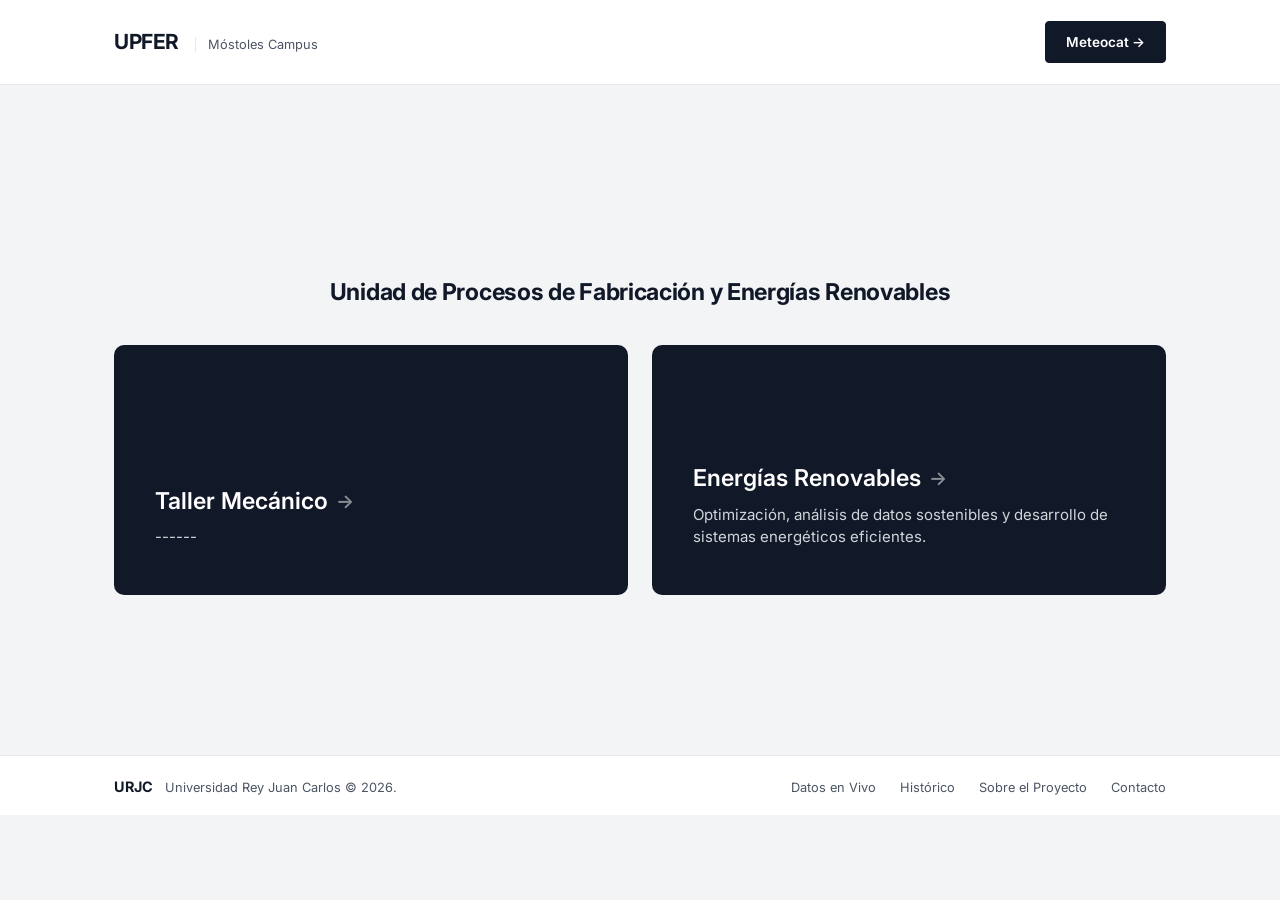
==== index.html @ 23975de5 "enlace añadido" ====
<!DOCTYPE html>
<html lang="es">
<head>
    <meta charset="UTF-8">
    <meta name="viewport" content="width=device-width, initial-scale=1.0">
    <title>UPFER | Portal de Enlaces Tecnológicos</title>
    
    <link rel="preconnect" href="https://fonts.googleapis.com">
    <link rel="preconnect" href="https://fonts.gstatic.com" crossorigin>
    <link href="https://fonts.googleapis.com/css2?family=Inter:wght@300;400;500;600;700&display=swap" rel="stylesheet">
    
    <link rel="stylesheet" href="style.css">
</head>
<body>

    <nav class="hub-nav">
        <div class="nav-container">
            <div class="nav-brand">
                <span class="brand-main">UPFER</span>
                <span class="brand-sub">Móstoles Campus</span>
            </div>
            
            <div class="nav-status-group">
                
                <a href="http://meteocat.urjc.es/" class="btn-nav-meteocat" target="_blank">
                    Meteocat &rarr;
                </a>
            </div>
        </div>
    </nav>

    <div class="viewport-wrapper">
        
        <header class="hub-hero-compact">
            <h1 class="hub-title">Unidad de Procesos de Fabricación y Energías Renovables</h1>
        </header>

        <main class="hub-main-centered">
            <div class="gateway-grid-dual">

                <a href="taller.html" class="gateway-box-link">
                    <article class="gateway-box">
                        <div class="box-bg-image" style="background-image: url('https://images.unsplash.com/photo-1616401784845-180882ba9ba8?auto=format&fit=crop&q=80&w=800');"></div>
                        <div class="box-overlay"></div>
                        
                        <div class="box-content">
                            <h2 class="box-title">Taller Mecánico <span class="arrow">&rarr;</span></h2>
                            <p class="box-desc">------</p>
                        </div>
                    </article>
                </a>

                <a href="/index.html" class="gateway-box-link">
                    <article class="gateway-box">
                        <div class="box-bg-image" style="background-image: url('renovables.html');"></div>
                        <div class="box-overlay"></div>
                        
                        <div class="box-content">
                            <h2 class="box-title">Energías Renovables <span class="arrow">&rarr;</span></h2>
                            <p class="box-desc">Optimización, análisis de datos sostenibles y desarrollo de sistemas energéticos eficientes.</p>
                        </div>
                    </article>
                </a>

            </div>
        </main>
        
    </div>

    <footer class="hub-footer-compact">
        <div class="container footer-flex">
            <div class="footer-info">
                <span class="footer-brand">URJC</span>
                <p>Universidad Rey Juan Carlos &copy; 2026.</p>
            </div>
            <nav class="footer-nav-links" aria-label="Enlaces del pie de página">
                <a href="#">Datos en Vivo</a>
                <a href="#">Histórico</a>
                <a href="#">Sobre el Proyecto</a>
                <a href="#">Contacto</a>
            </nav>
        </div>
    </footer>

</body>
</html>
---- style.css ----
/* ==========================================================================
   Estilo Precision Engineering - Nav Expandido & Header Estable
   ========================================================================== */

   :root {
    --bg-global: #f3f4f6;         /* Gris claro industrial de fondo */
    --bg-surface: #ffffff;        /* Blanco puro */
    --text-dark: #111827;         /* Negro profundo */
    --text-muted: #4b5563;        /* Gris pizarra */
    --border-line: #e5e7eb;       
    
    /* Paleta Técnica de Alto Rendimiento */
    --tech-red: #dc2626;          /* Rojo de precisión */
    --overlay-dark: rgba(17, 24, 39, 0.82); /* Capa oscura protectora del texto */
}

/* Reset Base */
* {
    margin: 0;
    padding: 0;
    box-sizing: border-box;
}

body {
    font-family: 'Inter', -apple-system, sans-serif;
    background-color: var(--bg-global);
    color: var(--text-muted);
    line-height: 1.5;
    -webkit-font-smoothing: antialiased;
}

.container {
    max-width: 1100px;
    margin: 0 auto;
    padding: 0 24px;
}

/* --- Barra de Navegación Fija Superior (Ampliada a 85px) --- */
.hub-nav {
    background-color: var(--bg-surface);
    border-bottom: 1px solid var(--border-line);
    position: fixed;
    width: 100%;
    top: 0;
    left: 0;
    z-index: 100;
    height: 85px; /* Altura más imponente y espaciosa */
}

.nav-container {
    max-width: 1100px;
    margin: 0 auto;
    padding: 0 24px;
    display: flex;
    justify-content: space-between;
    align-items: center;
    height: 100%;
}

.brand-main {
    font-weight: 700;
    font-size: 1.3rem; /* Ligeramente más grande acorde al nuevo nav */
    color: var(--text-dark);
    letter-spacing: -0.5px;
}

.brand-sub {
    font-size: 0.8rem;
    color: var(--text-muted);
    border-left: 1px solid var(--border-line);
    padding-left: 12px;
    margin-left: 12px;
}

/* Grupo del Estado + Botón Meteocat */
.nav-status-group {
    display: flex;
    align-items: center;
    gap: 24px;
}

.nav-status {
    font-size: 0.85rem;
    font-weight: 500;
    color: var(--text-dark);
    display: flex;
    align-items: center;
    gap: 8px;
}

.status-indicator {
    width: 8px;
    height: 8px;
    background-color: #10b981;
    border-radius: 50%;
}

/* Botón Meteocat en Nav */
.btn-nav-meteocat {
    display: inline-flex;
    align-items: center;
    text-decoration: none;
    font-size: 0.85rem;
    font-weight: 600;
    color: var(--bg-surface);
    background-color: var(--text-dark);
    padding: 10px 20px; /* Botón con mayor presencia */
    border-radius: 4px;
    border: 1px solid var(--text-dark);
    transition: all 0.2s ease;
}

.btn-nav-meteocat:hover {
    background-color: var(--tech-red);
    border-color: var(--tech-red);
    box-shadow: 0 4px 12px rgba(220, 38, 38, 0.15);
}

/* --- Área Total Protegida Sin Scroll --- */
.viewport-wrapper {
    max-width: 1100px;
    margin: 0 auto;
    padding: 0 24px;
    min-height: calc(100vh - 145px); /* Compensación matemática exacta de alturas */
    display: flex;
    flex-direction: column;
    justify-content: center; /* Centrado vertical estricto */
    gap: 30px;
    padding-top: 115px; /* Colchón aumentado para que el nav grande no pise el header */
}

/* Cabecera Estática Compacta Original */
.hub-hero-compact {
    text-align: center;
    padding-bottom: 5px;
}

.hub-title {
    font-size: 1.45rem;
    font-weight: 700;
    color: var(--text-dark);
    letter-spacing: -0.3px;
}

/* --- Distribución en Cuadrícula Lado a Lado (Grid Dual) --- */
.hub-main-centered {
    width: 100%;
}

.gateway-grid-dual {
    display: grid;
    grid-template-columns: 1fr 1fr; /* Dos columnas iguales al lado una de otra */
    gap: 24px;
}

.gateway-box-link {
    text-decoration: none;
    color: inherit;
    display: block;
}

/* Estructura del Recuadro / Tarjeta */
.gateway-box {
    position: relative;
    background-color: var(--text-dark);
    border-radius: 10px;
    padding: 45px 40px;
    min-height: 250px; /* Altura perfecta para equilibrar el espacio visual */
    display: flex;
    align-items: flex-end; 
    overflow: hidden;
    border: 1px solid rgba(17, 24, 39, 0.1);
    transition: transform 0.3s cubic-bezier(0.16, 1, 0.3, 1), box-shadow 0.3s ease;
}

/* Manejo de la Imagen de Fondo */
.box-bg-image {
    position: absolute;
    top: 0;
    left: 0;
    width: 100%;
    height: 100%;
    background-size: cover;
    background-position: center;
    z-index: 1;
    filter: grayscale(40%) contrast(1.05); /* Acabado técnico industrial */
    transition: transform 0.5s cubic-bezier(0.16, 1, 0.3, 1), filter 0.5s ease;
}

/* Capa Oscura de Contraste */
.box-overlay {
    position: absolute;
    top: 0;
    left: 0;
    width: 100%;
    height: 100%;
    background: linear-gradient(180deg, rgba(17, 24, 39, 0.3) 0%, var(--overlay-dark) 75%);
    z-index: 2;
    transition: background 0.3s ease;
}

/* Contenido de Texto */
.box-content {
    position: relative;
    z-index: 3;
    display: flex;
    flex-direction: column;
    gap: 8px;
    width: 100%;
}

.box-title {
    font-size: 1.45rem;
    color: #ffffff;
    font-weight: 600;
    display: inline-flex;
    align-items: center;
    gap: 8px;
}

.box-title .arrow {
    font-size: 1.2rem;
    color: rgba(255, 255, 255, 0.5);
    transition: transform 0.25s ease, color 0.25s ease;
}

.box-desc {
    font-size: 0.94rem;
    color: #d1d5db;
}

/* --- Estados Hover --- */
.gateway-box-link:hover .gateway-box {
    transform: translateY(-4px);
    box-shadow: 0 15px 35px rgba(17, 24, 39, 0.15);
    border-color: var(--tech-red);
}

.gateway-box-link:hover .box-title .arrow {
    color: var(--tech-red);
    transform: translateX(5px);
}

.gateway-box-link:hover .box-bg-image {
    transform: scale(1.04);
    filter: grayscale(0%) contrast(1.1); /* Recupera color al apuntarlo */
}

.gateway-box-link:hover .box-overlay {
    background: linear-gradient(180deg, rgba(17, 24, 39, 0.2) 0%, rgba(17, 24, 39, 0.88) 80%);
}

/* --- Pie de Página Fijo --- */
.hub-footer-compact {
    background-color: var(--bg-surface);
    border-top: 1px solid var(--border-line);
    padding: 18px 0;
    height: 60px;
}

.footer-flex {
    max-width: 1100px;
    margin: 0 auto;
    padding: 0 24px;
    display: flex;
    justify-content: space-between;
    align-items: center;
}

.footer-brand {
    font-weight: 700;
    color: var(--text-dark);
    font-size: 0.9rem;
}

.footer-info p {
    font-size: 0.8rem;
    color: var(--text-muted);
    display: inline-block;
    margin-left: 8px;
}

.footer-nav-links a {
    color: var(--text-muted);
    text-decoration: none;
    font-size: 0.8rem;
    margin-left: 20px;
    transition: color 0.2s ease;
}

.footer-nav-links a:hover {
    color: var(--tech-red);
}

/* --- Adaptabilidad de Pantalla --- */
@media (max-width: 860px) {
    .hub-nav { height: auto; }
    .nav-container { flex-direction: column; gap: 14px; padding: 16px 24px; }
    .nav-status-group { width: 100%; justify-content: space-between; }
    .viewport-wrapper { padding-top: 165px; gap: 24px; min-height: auto; }
    .gateway-grid-dual { grid-template-columns: 1fr; }
    .gateway-box { padding: 35px 30px; min-height: 210px; }
    .hub-title { font-size: 1.25rem; text-align: center; }
    .footer-flex { flex-direction: column; gap: 12px; text-align: center; }
}
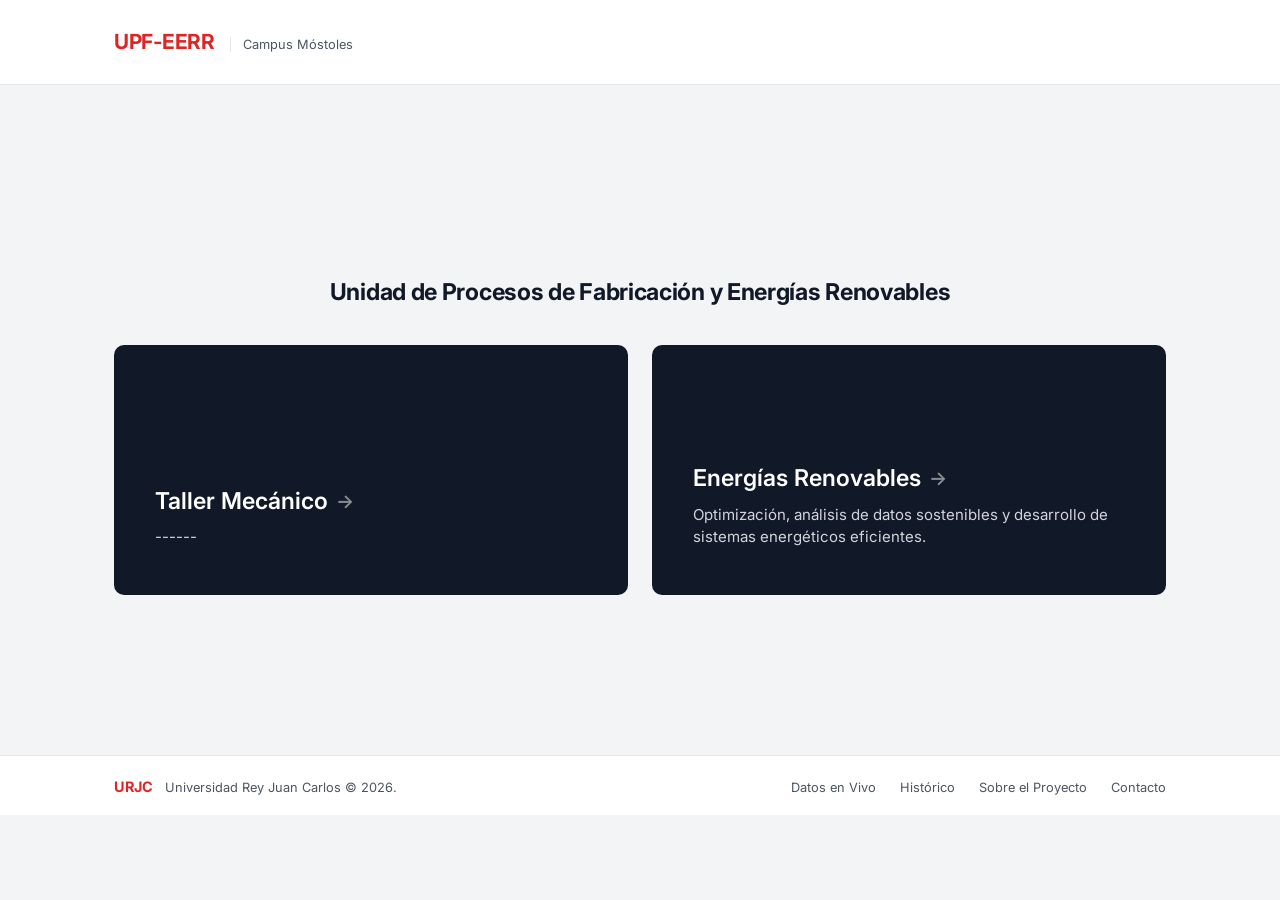
==== commit f86b89a4: "cambio diseño" ====
--- a/index.html
+++ b/index.html
@@ -16,22 +16,22 @@
     <nav class="hub-nav">
         <div class="nav-container">
             <div class="nav-brand">
-                <span class="brand-main">UPFER</span>
-                <span class="brand-sub">Móstoles Campus</span>
+                <span class="brand-main">UPF-EERR</span>
+                <span class="brand-sub">Campus Móstoles</span>
             </div>
             
-            <div class="nav-status-group">
-                
+            <!--
+                <div class="nav-status-group">               
                 <a href="http://meteocat.urjc.es/" class="btn-nav-meteocat" target="_blank">
                     Meteocat &rarr;
                 </a>
-            </div>
+            </div> -->
         </div>
     </nav>
 
     <div class="viewport-wrapper">
         
-        <header class="hub-hero-compact">
+       <header class="hub-hero-compact">
             <h1 class="hub-title">Unidad de Procesos de Fabricación y Energías Renovables</h1>
         </header>
 
@@ -50,9 +50,9 @@
                     </article>
                 </a>
 
-                <a href="/index.html" class="gateway-box-link">
+                <a href="/renovables.html" class="gateway-box-link">
                     <article class="gateway-box">
-                        <div class="box-bg-image" style="background-image: url('renovables.html');"></div>
+                        <div class="box-bg-image" style="background-image: url('https://images.unsplash.com/photo-1466611653911-95081537e5b7?auto=format&fit=crop&q=80&w=800');"></div>
                         <div class="box-overlay"></div>
                         
                         <div class="box-content">
--- a/style.css
+++ b/style.css
@@ -60,7 +60,7 @@
 .brand-main {
     font-weight: 700;
     font-size: 1.3rem; /* Ligeramente más grande acorde al nuevo nav */
-    color: var(--text-dark);
+    color: var(--tech-red);
     letter-spacing: -0.5px;
 }
 
@@ -269,7 +269,7 @@
 
 .footer-brand {
     font-weight: 700;
-    color: var(--text-dark);
+    color: var(--tech-red);
     font-size: 0.9rem;
 }
 
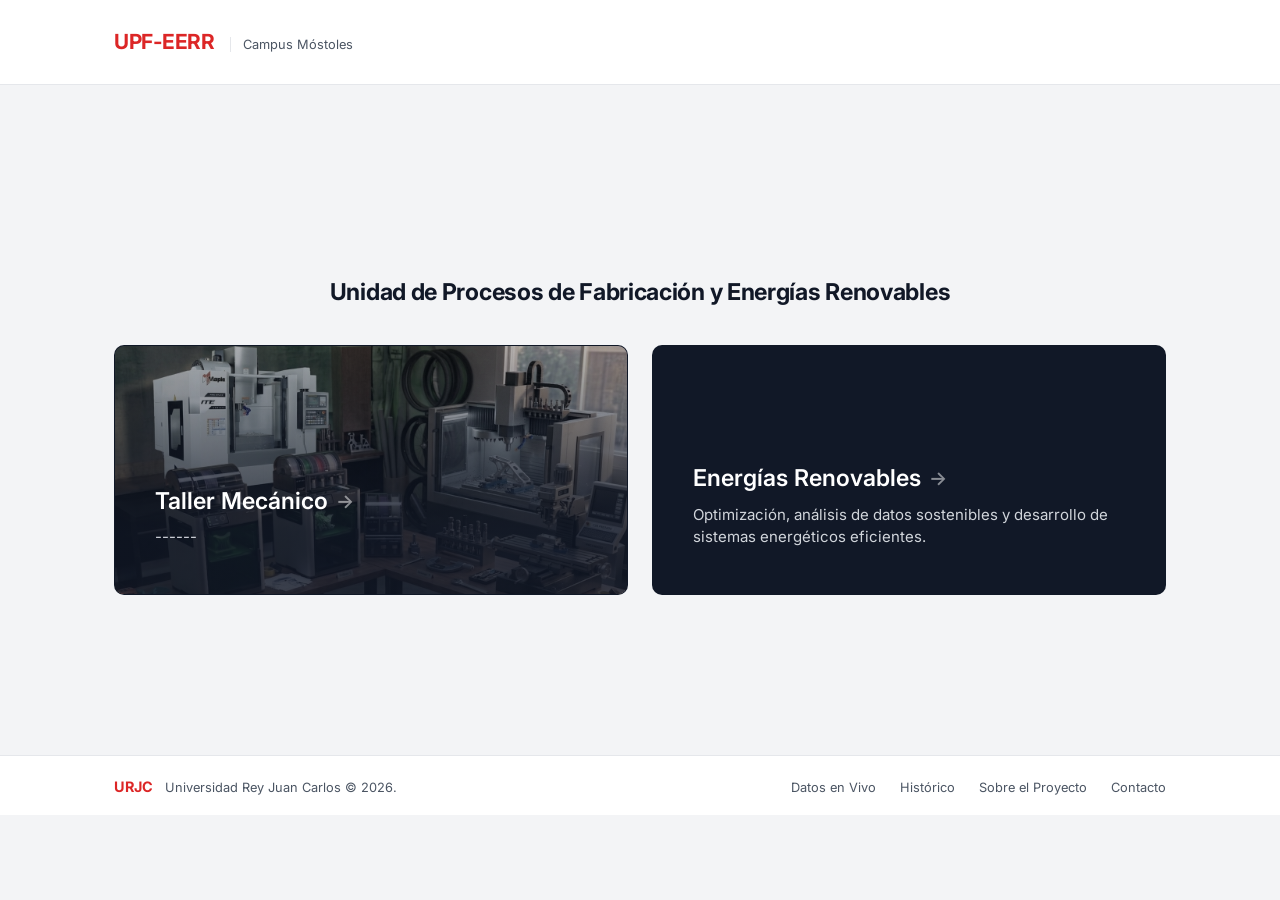
==== commit 8789b77f: "cambio diseño" ====
--- a/index.html
+++ b/index.html
@@ -40,7 +40,7 @@
 
                 <a href="taller.html" class="gateway-box-link">
                     <article class="gateway-box">
-                        <div class="box-bg-image" style="background-image: url('https://images.unsplash.com/photo-1616401784845-180882ba9ba8?auto=format&fit=crop&q=80&w=800');"></div>
+                        <div class="box-bg-image" style="background-image: url('img/centroMecanizado.jpg');"></div>
                         <div class="box-overlay"></div>
                         
                         <div class="box-content">
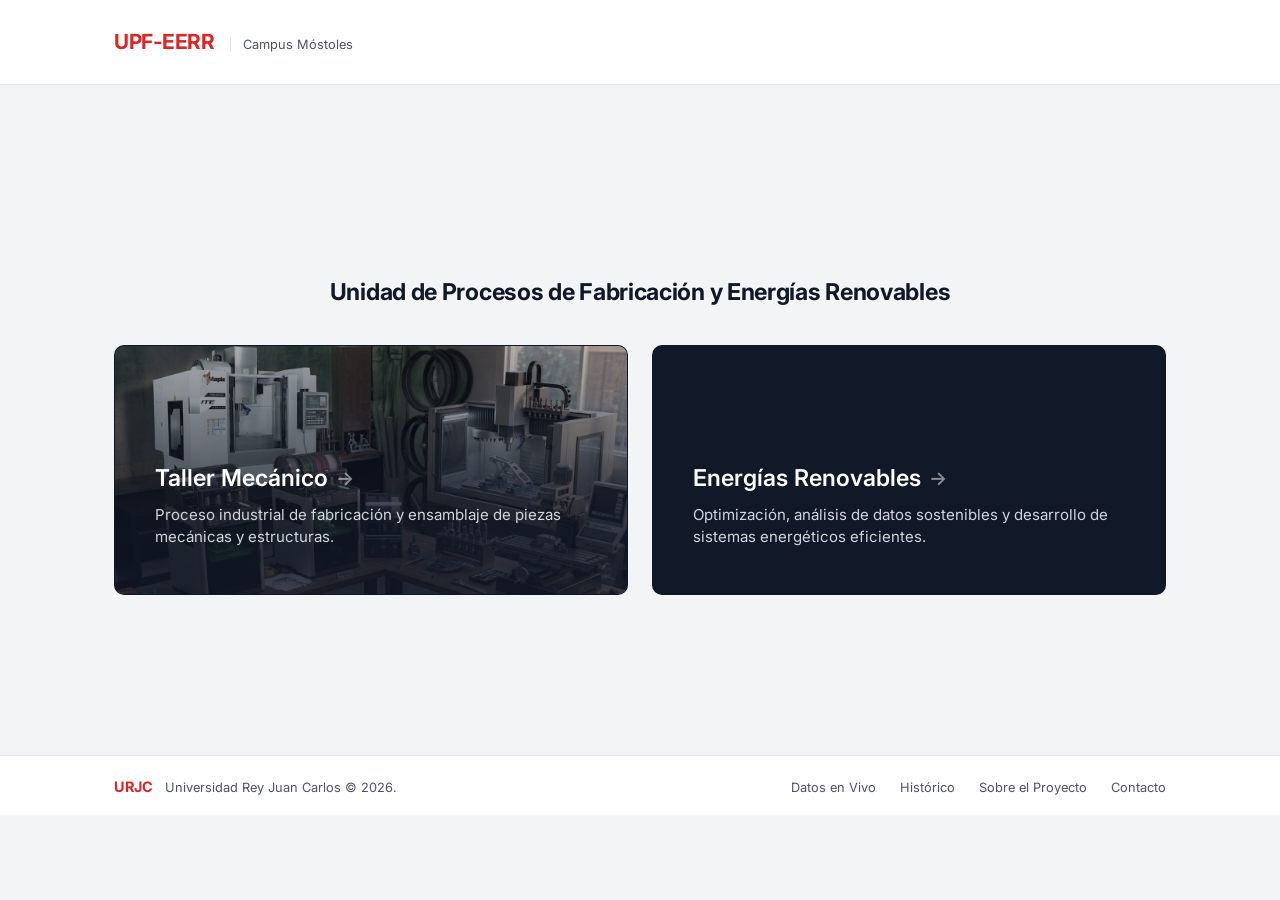
==== commit 18659fe3: "cambio de estructura" ====
--- a/index.html
+++ b/index.html
@@ -45,7 +45,7 @@
                         
                         <div class="box-content">
                             <h2 class="box-title">Taller Mecánico <span class="arrow">&rarr;</span></h2>
-                            <p class="box-desc">------</p>
+                                <p class="box-desc">Proceso industrial de fabricación y ensamblaje de piezas mecánicas y estructuras.</p>
                         </div>
                     </article>
                 </a>
@@ -57,7 +57,7 @@
                         
                         <div class="box-content">
                             <h2 class="box-title">Energías Renovables <span class="arrow">&rarr;</span></h2>
-                            <p class="box-desc">Optimización, análisis de datos sostenibles y desarrollo de sistemas energéticos eficientes.</p>
+                           <p class="box-desc">Optimización, análisis de datos sostenibles y desarrollo de sistemas energéticos eficientes.</p>
                         </div>
                     </article>
                 </a>
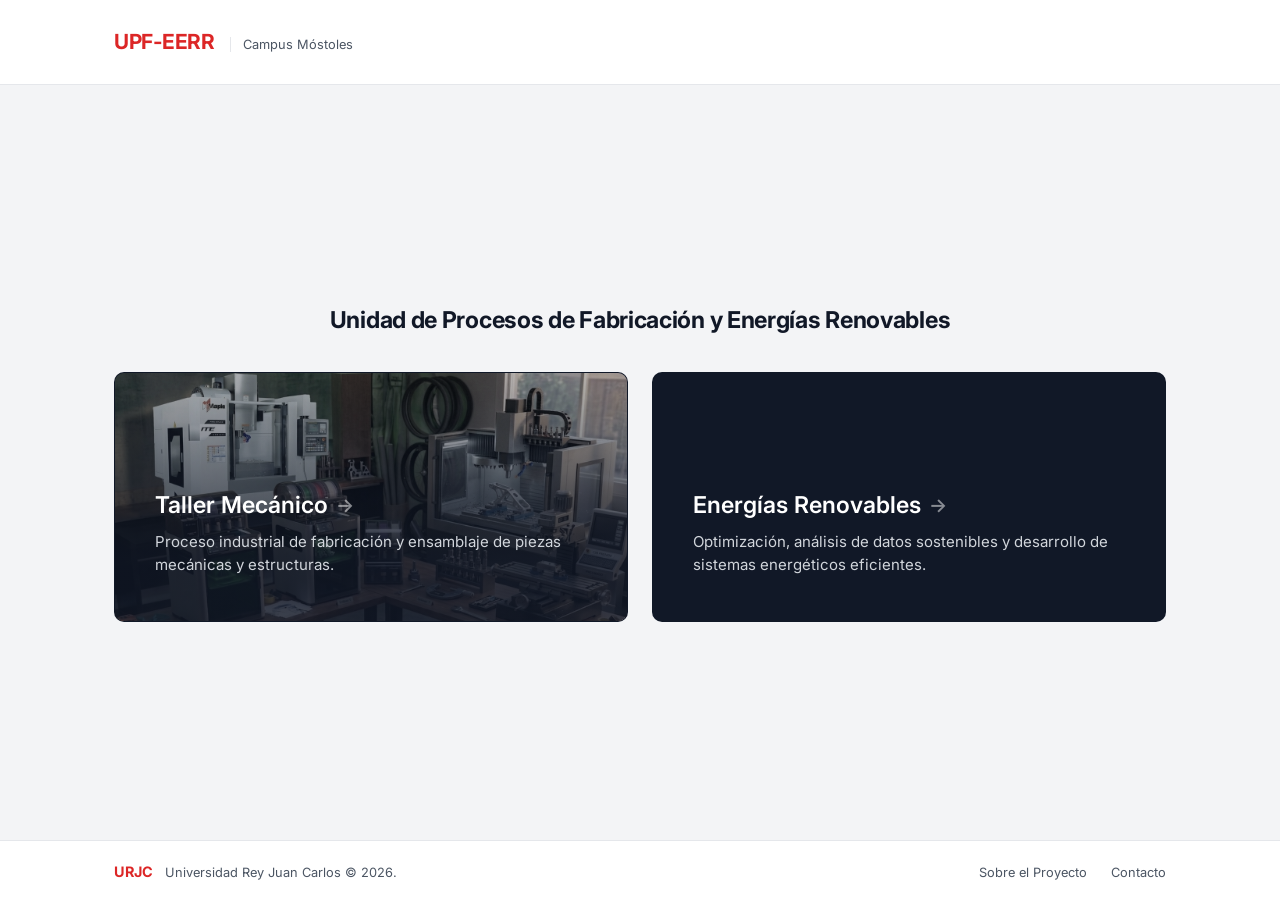
==== commit ab3002d1: "modificaciones en codigo,imagenes y carpetas" ====
--- a/index.html
+++ b/index.html
@@ -74,8 +74,8 @@
                 <p>Universidad Rey Juan Carlos &copy; 2026.</p>
             </div>
             <nav class="footer-nav-links" aria-label="Enlaces del pie de página">
-                <a href="#">Datos en Vivo</a>
-                <a href="#">Histórico</a>
+                <!-- <a href="#">Datos en Vivo</a>
+                <a href="#">Histórico</a> -->
                 <a href="#">Sobre el Proyecto</a>
                 <a href="#">Contacto</a>
             </nav>
--- a/style.css
+++ b/style.css
@@ -21,12 +21,17 @@
     box-sizing: border-box;
 }
 
+/* MODIFICADO: Estructura Flexbox para obligar al footer a irse abajo */
 body {
     font-family: 'Inter', -apple-system, sans-serif;
     background-color: var(--bg-global);
     color: var(--text-muted);
     line-height: 1.5;
     -webkit-font-smoothing: antialiased;
+    
+    display: flex;
+    flex-direction: column;
+    min-height: 100vh; /* Ocupa el 100% de la altura de la ventana */
 }
 
 .container {
@@ -59,7 +64,7 @@
 
 .brand-main {
     font-weight: 700;
-    font-size: 1.3rem; /* Ligeramente más grande acorde al nuevo nav */
+    font-size: 1.3rem; 
     color: var(--tech-red);
     letter-spacing: -0.5px;
 }
@@ -104,7 +109,7 @@
     font-weight: 600;
     color: var(--bg-surface);
     background-color: var(--text-dark);
-    padding: 10px 20px; /* Botón con mayor presencia */
+    padding: 10px 20px; 
     border-radius: 4px;
     border: 1px solid var(--text-dark);
     transition: all 0.2s ease;
@@ -116,17 +121,20 @@
     box-shadow: 0 4px 12px rgba(220, 38, 38, 0.15);
 }
 
-/* --- Área Total Protegida Sin Scroll --- */
+/* --- MODIFICADO: Área Total Protegida con flex: 1 --- */
 .viewport-wrapper {
+    width: 100%;
     max-width: 1100px;
     margin: 0 auto;
     padding: 0 24px;
-    min-height: calc(100vh - 145px); /* Compensación matemática exacta de alturas */
+    
+    flex: 1; /* Absorbe todo el espacio vertical disponible y empuja al footer */
     display: flex;
     flex-direction: column;
-    justify-content: center; /* Centrado vertical estricto */
+    justify-content: center; /* Centrado vertical estricto de las tarjetas */
     gap: 30px;
-    padding-top: 115px; /* Colchón aumentado para que el nav grande no pise el header */
+    padding-top: 115px; /* Evita que el nav pise el contenido */
+    padding-bottom: 30px; /* Colchón de seguridad inferior antes del footer */
 }
 
 /* Cabecera Estática Compacta Original */
@@ -149,7 +157,7 @@
 
 .gateway-grid-dual {
     display: grid;
-    grid-template-columns: 1fr 1fr; /* Dos columnas iguales al lado una de otra */
+    grid-template-columns: 1fr 1fr; 
     gap: 24px;
 }
 
@@ -165,7 +173,7 @@
     background-color: var(--text-dark);
     border-radius: 10px;
     padding: 45px 40px;
-    min-height: 250px; /* Altura perfecta para equilibrar el espacio visual */
+    min-height: 250px; 
     display: flex;
     align-items: flex-end; 
     overflow: hidden;
@@ -183,7 +191,7 @@
     background-size: cover;
     background-position: center;
     z-index: 1;
-    filter: grayscale(40%) contrast(1.05); /* Acabado técnico industrial */
+    filter: grayscale(40%) contrast(1.05); 
     transition: transform 0.5s cubic-bezier(0.16, 1, 0.3, 1), filter 0.5s ease;
 }
 
@@ -243,7 +251,7 @@
 
 .gateway-box-link:hover .box-bg-image {
     transform: scale(1.04);
-    filter: grayscale(0%) contrast(1.1); /* Recupera color al apuntarlo */
+    filter: grayscale(0%) contrast(1.1); 
 }
 
 .gateway-box-link:hover .box-overlay {
@@ -256,6 +264,7 @@
     border-top: 1px solid var(--border-line);
     padding: 18px 0;
     height: 60px;
+    width: 100%; /* Asegura que cubra todo el ancho */
 }
 
 .footer-flex {
@@ -294,12 +303,13 @@
 
 /* --- Adaptabilidad de Pantalla --- */
 @media (max-width: 860px) {
-    .hub-nav { height: auto; }
+    .hub-nav { height: auto; position: relative; } /* Cambiado a relative en móviles para evitar colisiones */
     .nav-container { flex-direction: column; gap: 14px; padding: 16px 24px; }
     .nav-status-group { width: 100%; justify-content: space-between; }
-    .viewport-wrapper { padding-top: 165px; gap: 24px; min-height: auto; }
+    .viewport-wrapper { padding-top: 40px; gap: 24px; } /* Ajustado el padding superior en móvil */
     .gateway-grid-dual { grid-template-columns: 1fr; }
     .gateway-box { padding: 35px 30px; min-height: 210px; }
     .hub-title { font-size: 1.25rem; text-align: center; }
     .footer-flex { flex-direction: column; gap: 12px; text-align: center; }
+    .hub-footer-compact { height: auto; }
 }
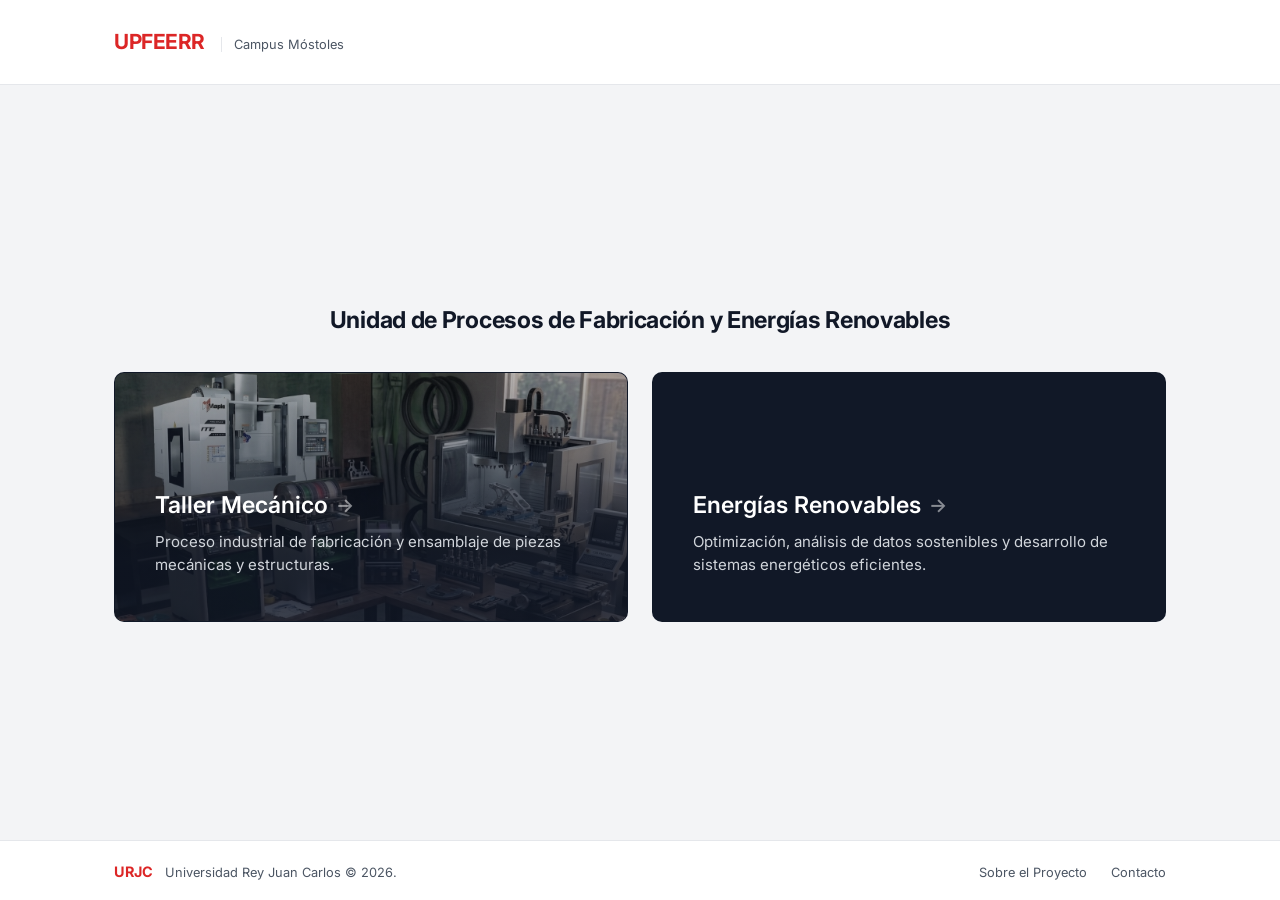
==== commit 91ecf290: "ultima modificacion" ====
--- a/index.html
+++ b/index.html
@@ -3,7 +3,7 @@
 <head>
     <meta charset="UTF-8">
     <meta name="viewport" content="width=device-width, initial-scale=1.0">
-    <title>UPFER | Portal de Enlaces Tecnológicos</title>
+    <title>Upfeerr</title>
     
     <link rel="preconnect" href="https://fonts.googleapis.com">
     <link rel="preconnect" href="https://fonts.gstatic.com" crossorigin>
@@ -16,16 +16,9 @@
     <nav class="hub-nav">
         <div class="nav-container">
             <div class="nav-brand">
-                <span class="brand-main">UPF-EERR</span>
+                <span class="brand-main">UPFEERR</span>
                 <span class="brand-sub">Campus Móstoles</span>
             </div>
-            
-            <!--
-                <div class="nav-status-group">               
-                <a href="http://meteocat.urjc.es/" class="btn-nav-meteocat" target="_blank">
-                    Meteocat &rarr;
-                </a>
-            </div> -->
         </div>
     </nav>
 
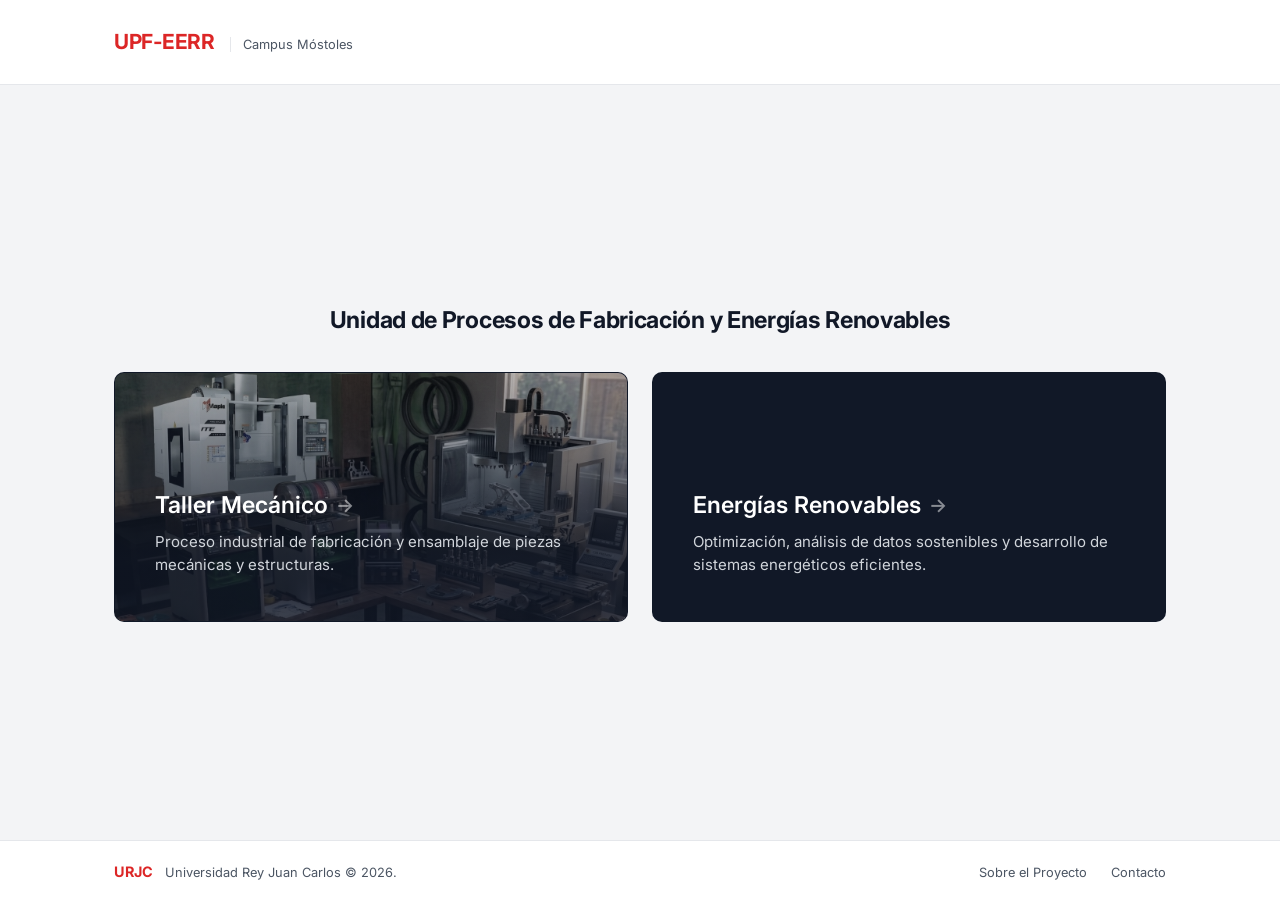
==== commit 438fb17d: "commit prueba" ====
--- a/index.html
+++ b/index.html
@@ -16,7 +16,7 @@
     <nav class="hub-nav">
         <div class="nav-container">
             <div class="nav-brand">
-                <span class="brand-main">UPFEERR</span>
+                <span class="brand-main">UPF-EERR</span>
                 <span class="brand-sub">Campus Móstoles</span>
             </div>
         </div>
